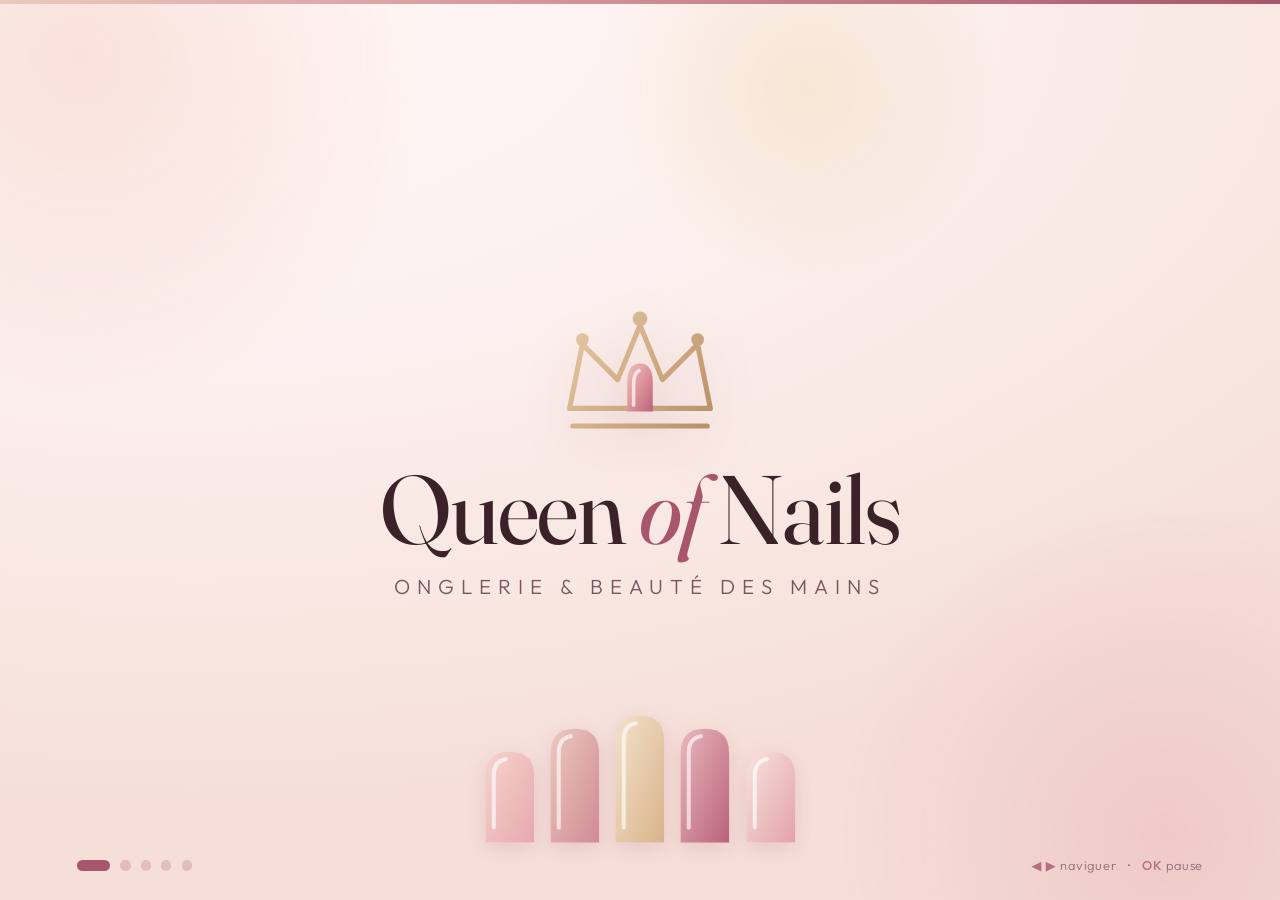
==== queen-of-nails/index.html @ 1c4593a9 "Add Queen of Nails TV display and PWA Co-Authored-By: Claude Sonnet 5.5 <noreply@anthropic.com> Clau" ====
<!doctype html>
<html lang="fr">
<head>
<meta charset="utf-8">
<meta name="viewport" content="width=device-width,initial-scale=1,viewport-fit=cover">
<title>Queen of Nails</title>
<meta name="description" content="Queen of Nails, onglerie et beauté des mains : prestations et tarifs.">
<link rel="manifest" href="manifest.webmanifest">
<meta name="theme-color" content="#F8E6E2">
<meta name="apple-mobile-web-app-capable" content="yes">
<meta name="mobile-web-app-capable" content="yes">
<meta name="apple-mobile-web-app-status-bar-style" content="black-translucent">
<meta name="apple-mobile-web-app-title" content="Queen of Nails">
<link rel="apple-touch-icon" href="icons/apple-touch-icon.png">
<link rel="icon" type="image/svg+xml" href="icons/icon.svg">
<link rel="preconnect" href="https://fonts.googleapis.com">
<link rel="preconnect" href="https://fonts.gstatic.com" crossorigin>
<link rel="stylesheet" href="https://fonts.googleapis.com/css2?family=Fraunces:ital,opsz,wght@0,9..144,400;0,9..144,600;1,9..144,400&family=Outfit:wght@300;400;500;600&display=swap">
<link rel="stylesheet" href="style.css">
</head>
<body>

<!-- Symboles SVG partagés -->
<svg width="0" height="0" style="position:absolute" aria-hidden="true">
  <defs>
    <linearGradient id="g-rose" x1="0" y1="0" x2="1" y2="1">
      <stop offset="0" stop-color="#EFC3B9"/><stop offset=".55" stop-color="#D98F96"/><stop offset="1" stop-color="#B9637A"/>
    </linearGradient>
    <linearGradient id="g-gold" gradientUnits="userSpaceOnUse" x1="16" y1="18" x2="104" y2="86">
      <stop offset="0" stop-color="#E6C9A3"/><stop offset="1" stop-color="#B98F66"/>
    </linearGradient>
    <symbol id="logo-mark" viewBox="0 0 120 100">
      <!-- couronne monoline -->
      <path d="M16 74 L24 34 L46 56 L60 22 L74 56 L96 34 L104 74 Z" fill="none" stroke="url(#g-gold)" stroke-width="3.2" stroke-linejoin="round" stroke-linecap="round"/>
      <path d="M18 85 H102" stroke="url(#g-gold)" stroke-width="3.2" stroke-linecap="round"/>
      <circle cx="24" cy="31" r="4" fill="url(#g-gold)"/>
      <circle cx="60" cy="18" r="4.6" fill="url(#g-gold)"/>
      <circle cx="96" cy="31" r="4" fill="url(#g-gold)"/>
      <!-- ongle central vernis -->
      <path d="M52 76 V58 Q52 46 60 46 Q68 46 68 58 V76 Z" fill="url(#g-rose)"/>
      <path d="M56 72 V59 Q56 52 59.4 50.4" fill="none" stroke="#fff" stroke-opacity=".7" stroke-width="2.2" stroke-linecap="round"/>
    </symbol>
    <symbol id="spark" viewBox="0 0 24 24">
      <path d="M12 0 C12.8 7.2 16.8 11.2 24 12 C16.8 12.8 12.8 16.8 12 24 C11.2 16.8 7.2 12.8 0 12 C7.2 11.2 11.2 7.2 12 0 Z" fill="currentColor"/>
    </symbol>
  </defs>
</svg>

<div class="bg" aria-hidden="true">
  <i class="blob b1"></i><i class="blob b2"></i><i class="blob b3"></i>
  <div id="sparks"></div>
</div>

<main id="stage" aria-live="off"></main>

<footer id="hud">
  <div id="dots"></div>
  <div class="hint"><span>◀ ▶</span> naviguer <span class="sep">·</span> <span>OK</span> pause</div>
</footer>
<div id="bar"><i></i></div>

<script src="qr.js"></script>
<script src="data.js"></script>
<script src="app.js"></script>
</body>
</html>
---- queen-of-nails/style.css ----
/* Queen of Nails — rose nude, doux, léger.
   TV : 1rem = 1vw (conçu pour 1920×1080). Téléphone : 16px. */
:root{
  --blush:#FBF0ED; --petal:#F5DDD7; --nude:#EBC9BE; --rose:#D18B94; --rose-deep:#A8566B;
  --ink:#3B2229; --ink-soft:#7A5560; --gold:#BE9468; --card:rgba(255,255,255,.62);
  --display:"Fraunces","Iowan Old Style","Palatino Linotype",Georgia,serif;
  --body:"Outfit","Segoe UI",system-ui,-apple-system,Roboto,sans-serif;
}
*{box-sizing:border-box;margin:0;padding:0}
html.tv{font-size:1vw}
html.phone{font-size:16px}
html,body{height:100%}
body{font-family:var(--body);color:var(--ink);background:var(--blush);overflow:hidden;
  -webkit-user-select:none;user-select:none;cursor:none;-webkit-tap-highlight-color:transparent}
html.phone body{overflow:auto;cursor:auto;-webkit-user-select:auto;user-select:auto}

/* ---------- Décor ---------- */
.bg{position:fixed;left:0;top:0;right:0;bottom:0;overflow:hidden;z-index:0;
  background:radial-gradient(120% 90% at 15% 0%,#FFF8F5 0%,var(--blush) 45%,#F6DFD9 100%)}
.blob{position:absolute;border-radius:50%;opacity:.55;will-change:transform}
.b1{width:46rem;height:46rem;left:-12rem;top:-14rem;background:radial-gradient(circle at 40% 40%,#F6CFC8,rgba(246,207,200,0) 70%);animation:drift 38s ease-in-out infinite alternate}
.b2{width:54rem;height:54rem;right:-18rem;bottom:-22rem;background:radial-gradient(circle at 50% 50%,#E9B8BC,rgba(233,184,188,0) 68%);animation:drift 46s ease-in-out infinite alternate-reverse}
.b3{width:30rem;height:30rem;right:22rem;top:-8rem;background:radial-gradient(circle,#F3DDBF,rgba(243,221,191,0) 70%);animation:drift 52s ease-in-out infinite alternate}
@keyframes drift{from{transform:translate3d(0,0,0) scale(1)}to{transform:translate3d(4rem,3rem,0) scale(1.12)}}
#sparks i{position:absolute;display:block;color:var(--gold);opacity:0;animation:twinkle 6s ease-in-out infinite}
#sparks svg{width:100%;height:100%;display:block}
@keyframes twinkle{0%,100%{opacity:0;transform:scale(.4) rotate(0)}50%{opacity:.85;transform:scale(1) rotate(45deg)}}

/* ---------- Scène ---------- */
#stage{position:fixed;left:0;top:0;right:0;bottom:0;z-index:1}
.slide{position:absolute;left:0;top:0;right:0;bottom:0;padding:5.2rem 6rem 6rem;
  opacity:0;visibility:hidden;transform:translate3d(0,1.6rem,0);
  transition:opacity .8s ease,transform .8s ease,visibility 0s linear .8s}
.slide.on{opacity:1;visibility:visible;transform:none;transition:opacity .8s ease,transform .8s ease}

/* Marque en haut (diapos de contenu) */
.top{position:absolute;left:6rem;top:3.2rem;display:flex;align-items:center}
.top svg{width:4.4rem;height:3.7rem;margin-right:1.1rem}
.top b{font:600 1.35rem/1 var(--display);letter-spacing:.02em;color:var(--ink)}
.top small{display:block;font:400 .82rem/1 var(--body);letter-spacing:.3em;text-transform:uppercase;color:var(--ink-soft);margin-top:.45rem}

/* ---------- Hero ---------- */
.hero{display:flex;flex-direction:column;align-items:center;justify-content:center;text-align:center}
.hero .mark{width:15rem;height:12.5rem;position:relative;margin-bottom:1rem}
.hero .mark svg{width:100%;height:100%;display:block;filter:drop-shadow(0 1.2rem 1.8rem rgba(168,86,107,.22))}
.hero .mark:after{content:"";position:absolute;left:0;top:0;right:0;bottom:0;
  background:linear-gradient(105deg,transparent 40%,rgba(255,255,255,.75) 50%,transparent 60%);
  -webkit-mask:url(icons/mark.svg) center/contain no-repeat;mask:url(icons/mark.svg) center/contain no-repeat;
  background-size:250% 100%;background-position:130% 0;animation:gloss 7s ease-in-out 1.2s infinite;opacity:.0}
@keyframes gloss{0%{background-position:130% 0;opacity:0}12%{opacity:.9}40%{background-position:-30% 0;opacity:.9}55%,100%{background-position:-30% 0;opacity:0}}
.hero h1{font:400 7.6rem/.95 var(--display);letter-spacing:-.015em;color:var(--ink)}
.hero h1 em{font-style:italic;font-weight:400;color:var(--rose-deep)}
.hero p{margin-top:1.5rem;font:300 1.6rem/1.2 var(--body);letter-spacing:.34em;text-transform:uppercase;color:var(--ink-soft)}
.hero .hands{position:absolute;left:0;right:0;bottom:4.4rem;display:flex;justify-content:center}

/* ---------- Prestations ---------- */
.menu{display:flex}
.menu .left{width:34%;display:flex;flex-direction:column;justify-content:center;padding-right:3rem}
.menu .kicker{font:500 1.15rem/1 var(--body);letter-spacing:.34em;text-transform:uppercase;color:var(--rose-deep)}
.menu h2{margin-top:1.4rem;font:400 5.6rem/1 var(--display);letter-spacing:-.01em}
.menu h2 em{font-style:italic;color:var(--rose-deep)}
.menu .intro{margin-top:1.8rem;font:300 1.7rem/1.4 var(--body);color:var(--ink-soft);max-width:26rem}
.menu .nails{margin-top:3rem}
.menu .right{flex:1;display:flex;flex-direction:column;justify-content:center}
.list{background:var(--card);border:1px solid rgba(255,255,255,.9);border-radius:2.4rem;
  box-shadow:0 2rem 4rem rgba(168,86,107,.12);padding:1.4rem 3rem}
.row{display:flex;align-items:center;padding:1.7rem 0;border-bottom:1px solid rgba(168,86,107,.14)}
.row:last-child{border-bottom:0}
.row .name{flex:1}
.row .name b{display:block;font:500 2.1rem/1.15 var(--body);color:var(--ink)}
.row .name span{display:block;margin-top:.35rem;font:300 1.3rem/1.2 var(--body);color:var(--ink-soft)}
.row .time{font:400 1.25rem/1 var(--body);color:var(--ink-soft);margin-right:2.4rem;white-space:nowrap}
.row .price{font:500 3rem/1 var(--display);color:var(--rose-deep);min-width:7rem;text-align:right;white-space:nowrap}
.row .price small{font:400 1.25rem/1 var(--body);color:var(--ink-soft);margin-right:.5rem;letter-spacing:.04em}
.row .price i{font-style:normal;font-size:1.8rem;margin-left:.2rem}

/* ---------- Réservation / QR ---------- */
.book{display:flex;align-items:center;justify-content:center}
.book .qr{width:21rem;height:21rem;background:#fff;border-radius:2.2rem;padding:1.6rem;margin-right:6rem;
  box-shadow:0 2rem 4rem rgba(168,86,107,.18);flex:none}
.book .qr svg{width:100%;height:100%;display:block}
.book .txt{max-width:40rem}
.book .kicker{font:500 1.15rem/1 var(--body);letter-spacing:.34em;text-transform:uppercase;color:var(--rose-deep)}
.book h2{margin-top:1.3rem;font:400 5.4rem/1.02 var(--display)}
.book h2 em{font-style:italic;color:var(--rose-deep)}
.book p{margin-top:1.6rem;font:300 1.7rem/1.45 var(--body);color:var(--ink-soft)}
.book ul{list-style:none;margin-top:2rem}
.book li{font:400 1.5rem/1.3 var(--body);color:var(--ink);margin-top:.7rem}
.book li b{font-weight:500;color:var(--rose-deep);margin-right:.7rem}

/* ---------- Mains décoratives ---------- */
.nails{display:flex;align-items:flex-end}
.nails svg{display:block;margin-right:.9rem;filter:drop-shadow(0 .5rem .8rem rgba(168,86,107,.18))}
.nails svg:last-child{margin-right:0}
.hero .nails svg{animation:float 6s ease-in-out infinite}
.hero .nails svg:nth-child(2){animation-delay:-1.2s}.hero .nails svg:nth-child(3){animation-delay:-2.4s}
.hero .nails svg:nth-child(4){animation-delay:-3.6s}.hero .nails svg:nth-child(5){animation-delay:-4.8s}
@keyframes float{0%,100%{transform:translateY(0)}50%{transform:translateY(-.7rem)}}

/* ---------- HUD ---------- */
#hud{position:fixed;left:6rem;right:6rem;bottom:2.2rem;z-index:5;display:flex;align-items:center;justify-content:space-between}
#dots{display:flex}
#dots i{display:block;width:.8rem;height:.8rem;border-radius:50%;background:rgba(168,86,107,.25);margin-right:.8rem;transition:all .4s}
#dots i.on{width:2.6rem;border-radius:.5rem;background:var(--rose-deep)}
.hint{font:300 1rem/1 var(--body);color:var(--ink-soft);letter-spacing:.06em;opacity:.8}
.hint span{font-weight:500;color:var(--rose-deep)}.hint .sep{margin:0 .6rem;color:var(--ink-soft)}
#bar{position:fixed;left:0;top:0;right:0;height:.35rem;z-index:6}
#bar i{display:block;height:100%;width:100%;background:linear-gradient(90deg,var(--nude),var(--rose),var(--rose-deep));transform-origin:0 50%;transform:scaleX(0)}
#bar.run i{animation:run linear forwards}
@keyframes run{from{transform:scaleX(0)}to{transform:scaleX(1)}}
#bar.paused i{animation-play-state:paused}

/* ---------- Téléphone : liste verticale ---------- */
html.phone #stage{position:relative;z-index:1;padding:1rem 1rem 3rem;max-width:34rem;margin:0 auto}
html.phone .bg{position:fixed}
html.phone #hud,html.phone #bar{display:none}
html.phone .slide{position:static;opacity:1;visibility:visible;transform:none;padding:0;margin-bottom:1.6rem;transition:none}
html.phone .top{display:none}
html.phone .hero{padding:2.2rem 0 .6rem}
html.phone .hero .mark{width:11rem;height:9.2rem;margin-bottom:.4rem}
html.phone .hero h1{font-size:3.2rem}
html.phone .hero p{font-size:.8rem;margin-top:.9rem}
html.phone .hero .hands{position:static;margin-top:1.4rem}
html.phone .menu{display:block}
html.phone .menu .left{width:auto;padding:0 .4rem}
html.phone .menu .kicker{font-size:.72rem}
html.phone .menu h2{font-size:2.3rem;margin-top:.7rem}
html.phone .menu .intro{font-size:1rem;margin:.6rem 0 1rem}
html.phone .menu .nails{display:none}
html.phone .list{padding:.4rem 1.1rem;border-radius:1.4rem}
html.phone .row{padding:.9rem 0}
html.phone .row .name b{font-size:1.05rem}.row .name span{font-size:.85rem}
html.phone .row .time{display:none}
html.phone .row .price{font-size:1.55rem;min-width:4rem}
html.phone .row .price small{font-size:.75rem}
html.phone .row .price i{font-size:1rem}
html.phone .row .name span{font-size:.82rem}
html.phone .book{display:block;text-align:center}
html.phone .book .qr{display:none}
html.phone .book h2{font-size:2.2rem}
html.phone .book p{font-size:1rem}
html.phone .book .kicker{font-size:.72rem}
html.phone .book .txt{max-width:none}
.install{display:none}
html.phone .install{display:block;margin-top:1.2rem;padding:1rem 1.1rem;background:var(--card);border-radius:1.2rem;font:400 .92rem/1.45 var(--body);color:var(--ink-soft);text-align:left}
html.phone .install b{color:var(--rose-deep);font-weight:500}
html.phone.standalone .install{display:none}

@media (prefers-reduced-motion:reduce){
  .blob,#sparks i,.hero .nails svg,.hero .mark:after{animation:none}
}
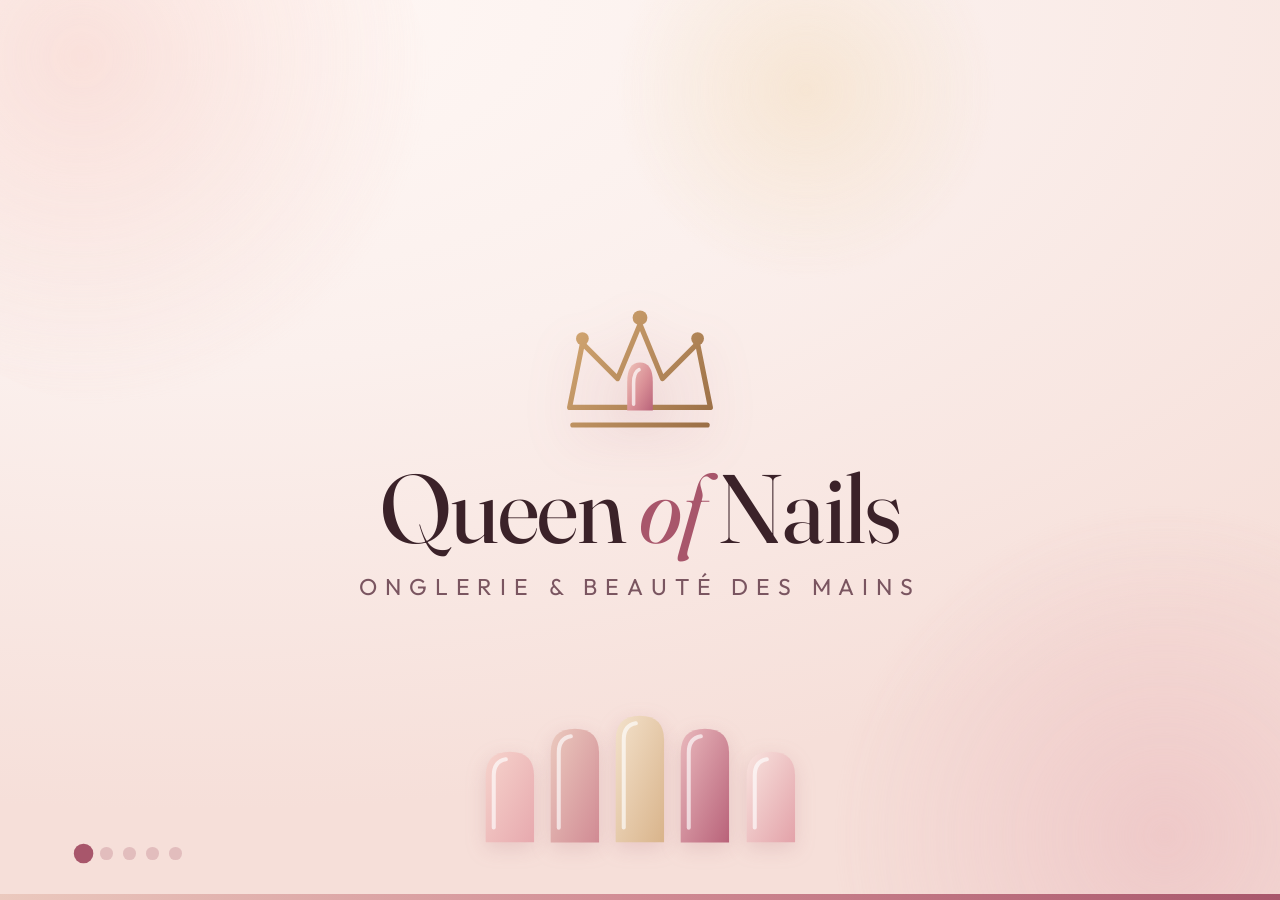
==== commit 0812cd7a: "UI/UX: larger TV text, bigger QR, staggered rows, panorama alternation, cleaner HUD Co-Authored-By: " ====
--- a/queen-of-nails/index.html
+++ b/queen-of-nails/index.html
@@ -27,7 +27,7 @@
       <stop offset="0" stop-color="#EFC3B9"/><stop offset=".55" stop-color="#D98F96"/><stop offset="1" stop-color="#B9637A"/>
     </linearGradient>
     <linearGradient id="g-gold" gradientUnits="userSpaceOnUse" x1="16" y1="18" x2="104" y2="86">
-      <stop offset="0" stop-color="#E6C9A3"/><stop offset="1" stop-color="#B98F66"/>
+      <stop offset="0" stop-color="#D4A873"/><stop offset="1" stop-color="#9A6E45"/>
     </linearGradient>
     <symbol id="logo-mark" viewBox="0 0 120 100">
       <!-- couronne monoline -->
--- a/queen-of-nails/style.css
+++ b/queen-of-nails/style.css
@@ -30,14 +30,14 @@
 #stage{position:fixed;left:0;top:0;right:0;bottom:0;z-index:1}
 .slide{position:absolute;left:0;top:0;right:0;bottom:0;padding:5.2rem 6rem 6rem;
   opacity:0;visibility:hidden;transform:translate3d(0,1.6rem,0);
-  transition:opacity .8s ease,transform .8s ease,visibility 0s linear .8s}
-.slide.on{opacity:1;visibility:visible;transform:none;transition:opacity .8s ease,transform .8s ease}
+  transition:opacity .35s ease,transform .35s ease,visibility 0s linear .35s}
+.slide.on{opacity:1;visibility:visible;transform:none;transition:opacity .7s ease .3s,transform .7s cubic-bezier(.2,.7,.2,1) .3s}
 
 /* Marque en haut (diapos de contenu) */
 .top{position:absolute;left:6rem;top:3.2rem;display:flex;align-items:center}
 .top svg{width:4.4rem;height:3.7rem;margin-right:1.1rem}
-.top b{font:600 1.35rem/1 var(--display);letter-spacing:.02em;color:var(--ink)}
-.top small{display:block;font:400 .82rem/1 var(--body);letter-spacing:.3em;text-transform:uppercase;color:var(--ink-soft);margin-top:.45rem}
+.top b{font:600 1.7rem/1 var(--display);letter-spacing:.02em;color:var(--ink)}
+.top small{display:block;font:400 1.1rem/1 var(--body);letter-spacing:.2em;text-transform:uppercase;color:var(--ink-soft);margin-top:.45rem}
 
 /* ---------- Hero ---------- */
 .hero{display:flex;flex-direction:column;align-items:center;justify-content:center;text-align:center}
@@ -50,37 +50,37 @@
 @keyframes gloss{0%{background-position:130% 0;opacity:0}12%{opacity:.9}40%{background-position:-30% 0;opacity:.9}55%,100%{background-position:-30% 0;opacity:0}}
 .hero h1{font:400 7.6rem/.95 var(--display);letter-spacing:-.015em;color:var(--ink)}
 .hero h1 em{font-style:italic;font-weight:400;color:var(--rose-deep)}
-.hero p{margin-top:1.5rem;font:300 1.6rem/1.2 var(--body);letter-spacing:.34em;text-transform:uppercase;color:var(--ink-soft)}
+.hero p{margin-top:1.5rem;font:400 1.8rem/1.2 var(--body);letter-spacing:.34em;text-transform:uppercase;color:var(--ink-soft)}
 .hero .hands{position:absolute;left:0;right:0;bottom:4.4rem;display:flex;justify-content:center}
 
 /* ---------- Prestations ---------- */
 .menu{display:flex}
-.menu .left{width:34%;display:flex;flex-direction:column;justify-content:center;padding-right:3rem}
-.menu .kicker{font:500 1.15rem/1 var(--body);letter-spacing:.34em;text-transform:uppercase;color:var(--rose-deep)}
+.menu .left{width:30%;display:flex;flex-direction:column;justify-content:center;padding-right:3rem}
+.menu .kicker{font:500 1.4rem/1 var(--body);letter-spacing:.24em;text-transform:uppercase;color:var(--rose-deep)}
 .menu h2{margin-top:1.4rem;font:400 5.6rem/1 var(--display);letter-spacing:-.01em}
 .menu h2 em{font-style:italic;color:var(--rose-deep)}
-.menu .intro{margin-top:1.8rem;font:300 1.7rem/1.4 var(--body);color:var(--ink-soft);max-width:26rem}
+.menu .intro{margin-top:1.8rem;font:400 1.8rem/1.4 var(--body);color:var(--ink-soft);max-width:26rem}
 .menu .nails{margin-top:3rem}
 .menu .right{flex:1;display:flex;flex-direction:column;justify-content:center}
 .list{background:var(--card);border:1px solid rgba(255,255,255,.9);border-radius:2.4rem;
   box-shadow:0 2rem 4rem rgba(168,86,107,.12);padding:1.4rem 3rem}
-.row{display:flex;align-items:center;padding:1.7rem 0;border-bottom:1px solid rgba(168,86,107,.14)}
+.row{display:flex;align-items:center;padding:1.5rem 0;border-bottom:1px solid rgba(168,86,107,.14)}
 .row:last-child{border-bottom:0}
 .row .name{flex:1}
-.row .name b{display:block;font:500 2.1rem/1.15 var(--body);color:var(--ink)}
-.row .name span{display:block;margin-top:.35rem;font:300 1.3rem/1.2 var(--body);color:var(--ink-soft)}
-.row .time{font:400 1.25rem/1 var(--body);color:var(--ink-soft);margin-right:2.4rem;white-space:nowrap}
-.row .price{font:500 3rem/1 var(--display);color:var(--rose-deep);min-width:7rem;text-align:right;white-space:nowrap}
+.row .name b{display:block;font:600 2.4rem/1.15 var(--body);color:var(--ink)}
+.row .name span{display:block;margin-top:.35rem;font:400 1.6rem/1.2 var(--body);color:var(--ink-soft)}
+.row .time{font:500 1.6rem/1 var(--body);color:var(--ink-soft);margin-right:2.4rem;white-space:nowrap}
+.row .price{font:500 3.6rem/1 var(--display);color:var(--rose-deep);min-width:7rem;text-align:right;white-space:nowrap}
 .row .price small{font:400 1.25rem/1 var(--body);color:var(--ink-soft);margin-right:.5rem;letter-spacing:.04em}
 .row .price i{font-style:normal;font-size:1.8rem;margin-left:.2rem}
 
 /* ---------- Réservation / QR ---------- */
 .book{display:flex;align-items:center;justify-content:center}
-.book .qr{width:21rem;height:21rem;background:#fff;border-radius:2.2rem;padding:1.6rem;margin-right:6rem;
+.book .qr{width:30rem;height:30rem;background:#fff;border-radius:2.2rem;padding:0;overflow:hidden;margin-right:5rem;
   box-shadow:0 2rem 4rem rgba(168,86,107,.18);flex:none}
 .book .qr svg{width:100%;height:100%;display:block}
-.book .txt{max-width:40rem}
-.book .kicker{font:500 1.15rem/1 var(--body);letter-spacing:.34em;text-transform:uppercase;color:var(--rose-deep)}
+.book .txt{max-width:42rem}
+.book .kicker{font:500 1.4rem/1 var(--body);letter-spacing:.24em;text-transform:uppercase;color:var(--rose-deep)}
 .book h2{margin-top:1.3rem;font:400 5.4rem/1.02 var(--display)}
 .book h2 em{font-style:italic;color:var(--rose-deep)}
 .book p{margin-top:1.6rem;font:300 1.7rem/1.45 var(--body);color:var(--ink-soft)}
@@ -98,13 +98,15 @@
 @keyframes float{0%,100%{transform:translateY(0)}50%{transform:translateY(-.7rem)}}
 
 /* ---------- HUD ---------- */
-#hud{position:fixed;left:6rem;right:6rem;bottom:2.2rem;z-index:5;display:flex;align-items:center;justify-content:space-between}
+#hud{position:fixed;left:6rem;right:6rem;bottom:3rem;z-index:5;display:flex;align-items:center;justify-content:space-between}
 #dots{display:flex}
-#dots i{display:block;width:.8rem;height:.8rem;border-radius:50%;background:rgba(168,86,107,.25);margin-right:.8rem;transition:all .4s}
-#dots i.on{width:2.6rem;border-radius:.5rem;background:var(--rose-deep)}
-.hint{font:300 1rem/1 var(--body);color:var(--ink-soft);letter-spacing:.06em;opacity:.8}
+#dots i{display:block;width:1rem;height:1rem;border-radius:50%;background:rgba(168,86,107,.25);margin-right:.8rem;transition:transform .4s,background-color .4s}
+#dots i.on{transform:scale(1.5);background:var(--rose-deep)}
+body.paused #dots:after{content:"Pause";margin-left:1rem;font:600 1.3rem/1 var(--body);color:var(--rose-deep)}
+.hint{font:400 1.3rem/1 var(--body);color:var(--ink-soft);letter-spacing:.06em;opacity:0;transition:opacity .4s}
+body.keys .hint{opacity:.9}
 .hint span{font-weight:500;color:var(--rose-deep)}.hint .sep{margin:0 .6rem;color:var(--ink-soft)}
-#bar{position:fixed;left:0;top:0;right:0;height:.35rem;z-index:6}
+#bar{position:fixed;left:0;bottom:0;right:0;height:.45rem;z-index:6}
 #bar i{display:block;height:100%;width:100%;background:linear-gradient(90deg,var(--nude),var(--rose),var(--rose-deep));transform-origin:0 50%;transform:scaleX(0)}
 #bar.run i{animation:run linear forwards}
 @keyframes run{from{transform:scaleX(0)}to{transform:scaleX(1)}}
@@ -129,7 +131,7 @@
 html.phone .menu .nails{display:none}
 html.phone .list{padding:.4rem 1.1rem;border-radius:1.4rem}
 html.phone .row{padding:.9rem 0}
-html.phone .row .name b{font-size:1.05rem}.row .name span{font-size:.85rem}
+html.phone .row .name b{font-size:1.05rem}
 html.phone .row .time{display:none}
 html.phone .row .price{font-size:1.55rem;min-width:4rem}
 html.phone .row .price small{font-size:.75rem}
@@ -146,6 +148,42 @@
 html.phone .install b{color:var(--rose-deep);font-weight:500}
 html.phone.standalone .install{display:none}
 
+/* ---------- Panorama ---------- */
+#pano{position:fixed;left:0;top:0;right:0;bottom:0;z-index:4;opacity:0;visibility:hidden;transition:opacity 1.2s ease,visibility 0s linear 1.2s;overflow:hidden}
+#pano.on{opacity:1;visibility:visible;transition:opacity 1.2s ease}
+body.is-pano #stage,body.is-pano #hud,body.is-pano #bar{opacity:0;transition:opacity .8s}
+html.phone #pano{display:none}
+#pano .rows{position:absolute;left:0;right:0;top:10.5rem;bottom:10.4rem;display:flex;flex-direction:column;justify-content:space-between}
+.prow{display:flex;width:max-content;animation:pan 110s linear infinite;will-change:transform}
+.rows .prow:nth-child(2){animation-duration:150s;margin-left:-14rem}
+@keyframes pan{from{transform:translate3d(0,0,0)}to{transform:translate3d(-50%,0,0)}}
+#pano .rows{-webkit-mask:linear-gradient(90deg,transparent,#000 9rem,#000 calc(100% - 9rem),transparent);mask:linear-gradient(90deg,transparent,#000 9rem,#000 calc(100% - 9rem),transparent)}
+.pc{flex:none;width:26rem;height:17rem;margin-right:2.4rem;border-radius:2.2rem;position:relative;overflow:hidden;box-shadow:0 .8rem 1.6rem rgba(168,86,107,.14)}
+.pc.art .st{position:absolute;width:1.6rem;height:1.6rem;color:#fff;opacity:.85}
+.pc.photo{background-size:cover;background-position:center}
+.pc.svc{background:var(--card);border:1px solid rgba(255,255,255,.9);padding:2.4rem 2.6rem;display:flex;flex-direction:column;justify-content:center}
+.pc.svc small{font:500 1.3rem/1 var(--body);letter-spacing:.2em;text-transform:uppercase;color:var(--rose-deep)}
+.pc.svc b{margin-top:1.1rem;font:600 2.2rem/1.15 var(--body);color:var(--ink)}
+.pc.svc span{margin-top:1rem;font:500 3rem/1 var(--display);color:var(--rose-deep)}
+.pc.quote{background:linear-gradient(150deg,#FFF6F2,#F5DDD7);display:flex;align-items:center;padding:2.6rem}
+.pc.quote p{font:italic 400 2.3rem/1.2 var(--display);color:var(--rose-deep)}
+.pc.brand{background:var(--ink);display:flex;flex-direction:column;align-items:center;justify-content:center;text-align:center}
+.pc.brand svg{width:7.2rem;height:6rem}
+.pc.brand b{margin-top:.8rem;font:400 2.6rem/1 var(--display);color:#FBF0ED}
+.pc.brand small{margin-top:.8rem;font:400 1.15rem/1 var(--body);letter-spacing:.3em;text-transform:uppercase;color:#E3C3BA}
+#pano .top{z-index:5}
+.pqr{position:absolute;right:6rem;bottom:1rem;z-index:5;display:flex;align-items:center;background:#fff;border-radius:1.2rem;padding:.5rem 1.2rem .5rem .5rem;box-shadow:0 .6rem 1.6rem rgba(168,86,107,.18)}
+.pqr svg{width:7.4rem;height:7.4rem;display:block}
+.pqr span{margin-left:1rem;font:500 1.5rem/1 var(--body);color:var(--rose-deep)}
+
+html.tv .row{opacity:0;transform:translate3d(2rem,0,0);transition:opacity .5s ease,transform .5s cubic-bezier(.2,.7,.2,1)}
+html.tv .slide.on .row{opacity:1;transform:none}
+html.tv .slide.on .row:nth-child(1){transition-delay:.45s}html.tv .slide.on .row:nth-child(2){transition-delay:.57s}
+html.tv .slide.on .row:nth-child(3){transition-delay:.69s}html.tv .slide.on .row:nth-child(4){transition-delay:.81s}
+body.is-pano .blob,body.is-pano #sparks i,body.is-pano .hero .nails svg{animation-play-state:paused}
+#pano:not(.on) .prow{animation-play-state:paused}
+
 @media (prefers-reduced-motion:reduce){
+  .prow{animation:none}
   .blob,#sparks i,.hero .nails svg,.hero .mark:after{animation:none}
 }
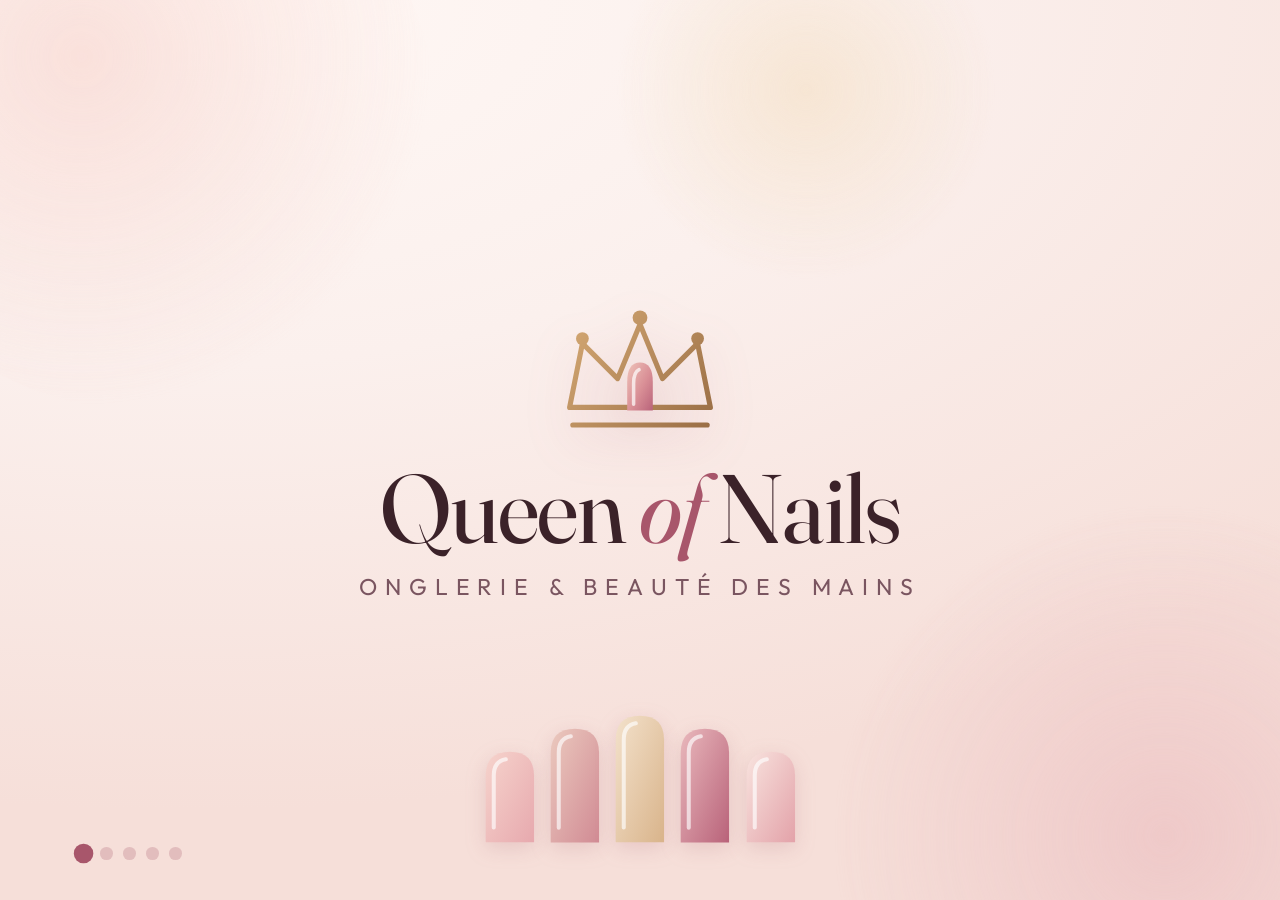
==== commit 94f73fe5: "Add admin app (prices, services, photos, timings), data.json loading, panorama scenes hook Co-Author" ====
--- a/queen-of-nails/index.html
+++ b/queen-of-nails/index.html
@@ -17,6 +17,7 @@
 <link rel="preconnect" href="https://fonts.gstatic.com" crossorigin>
 <link rel="stylesheet" href="https://fonts.googleapis.com/css2?family=Fraunces:ital,opsz,wght@0,9..144,400;0,9..144,600;1,9..144,400&family=Outfit:wght@300;400;500;600&display=swap">
 <link rel="stylesheet" href="style.css">
+<link rel="stylesheet" href="catalog.css">
 </head>
 <body>
 
@@ -61,6 +62,7 @@
 
 <script src="qr.js"></script>
 <script src="data.js"></script>
+<script src="catalog.js"></script>
 <script src="app.js"></script>
 </body>
 </html>
--- a/queen-of-nails/style.css
+++ b/queen-of-nails/style.css
@@ -106,7 +106,7 @@
 .hint{font:400 1.3rem/1 var(--body);color:var(--ink-soft);letter-spacing:.06em;opacity:0;transition:opacity .4s}
 body.keys .hint{opacity:.9}
 .hint span{font-weight:500;color:var(--rose-deep)}.hint .sep{margin:0 .6rem;color:var(--ink-soft)}
-#bar{position:fixed;left:0;bottom:0;right:0;height:.45rem;z-index:6}
+#bar{display:none}
 #bar i{display:block;height:100%;width:100%;background:linear-gradient(90deg,var(--nude),var(--rose),var(--rose-deep));transform-origin:0 50%;transform:scaleX(0)}
 #bar.run i{animation:run linear forwards}
 @keyframes run{from{transform:scaleX(0)}to{transform:scaleX(1)}}
@@ -183,6 +183,11 @@
 body.is-pano .blob,body.is-pano #sparks i,body.is-pano .hero .nails svg{animation-play-state:paused}
 #pano:not(.on) .prow{animation-play-state:paused}
 
+#pano .rows{transition:opacity .8s ease}
+#pano.scene-other .rows,#pano.scene-other .pqr{opacity:0}
+#pano .pqr{transition:opacity .8s ease}
+#pano .scenes{position:absolute;left:0;right:0;top:10.5rem;bottom:6rem;pointer-events:none}
+
 @media (prefers-reduced-motion:reduce){
   .prow{animation:none}
   .blob,#sparks i,.hero .nails svg,.hero .mark:after{animation:none}
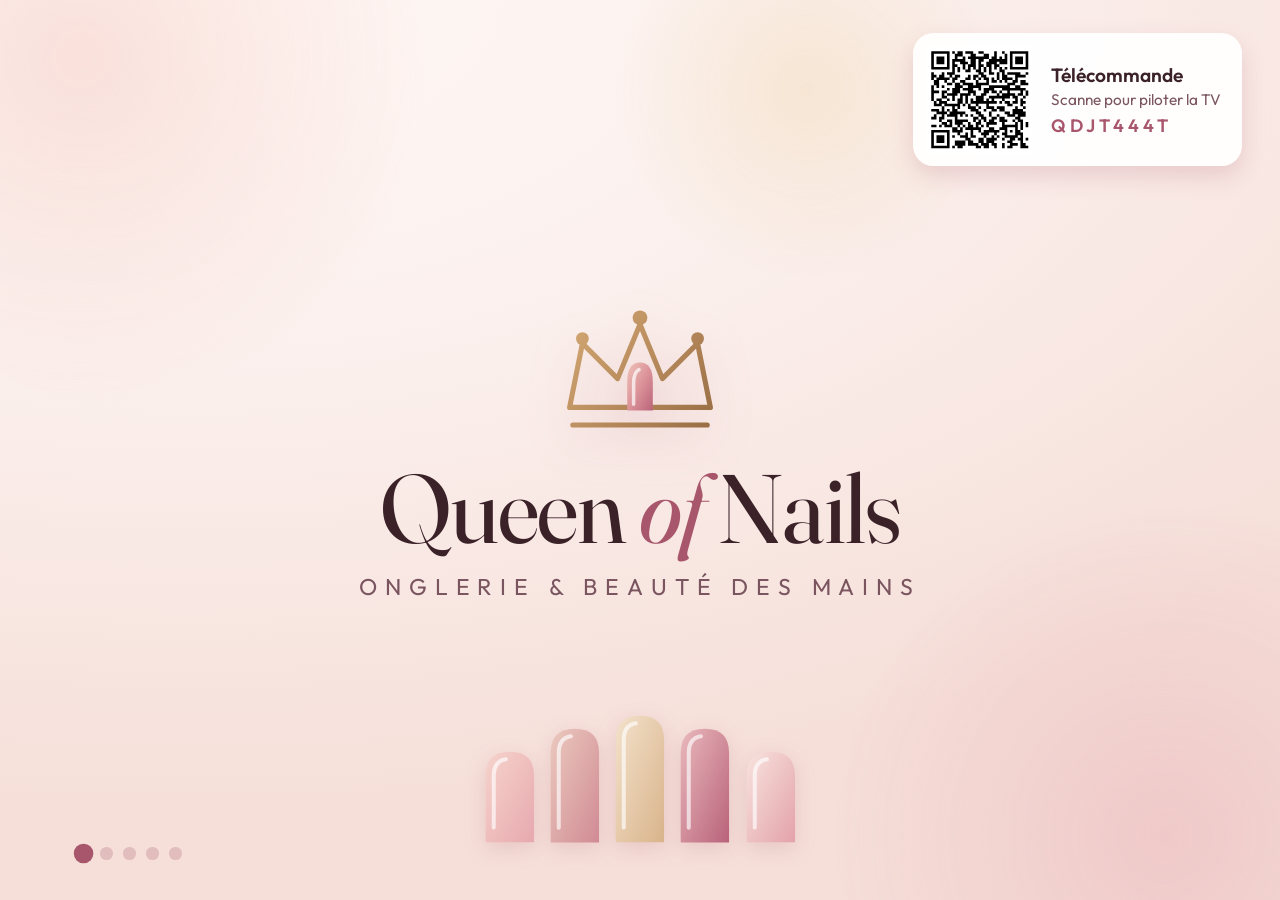
==== commit 48c48ceb: "Integrate animated service illustrations into menu slides; tidy title layout Co-Authored-By: Claude " ====
--- a/queen-of-nails/index.html
+++ b/queen-of-nails/index.html
@@ -18,6 +18,7 @@
 <link rel="stylesheet" href="https://fonts.googleapis.com/css2?family=Fraunces:ital,opsz,wght@0,9..144,400;0,9..144,600;1,9..144,400&family=Outfit:wght@300;400;500;600&display=swap">
 <link rel="stylesheet" href="style.css">
 <link rel="stylesheet" href="catalog.css">
+<link rel="stylesheet" href="service-art.css">
 </head>
 <body>
 
@@ -63,6 +64,7 @@
 <script src="qr.js"></script>
 <script src="data.js"></script>
 <script src="catalog.js"></script>
+<script src="service-art.js"></script>
 <script src="app.js"></script>
 </body>
 </html>
--- a/queen-of-nails/style.css
+++ b/queen-of-nails/style.css
@@ -55,9 +55,9 @@
 
 /* ---------- Prestations ---------- */
 .menu{display:flex}
-.menu .left{width:30%;display:flex;flex-direction:column;justify-content:center;padding-right:3rem}
+.menu .left{padding-top:3.4rem;width:30%;display:flex;flex-direction:column;justify-content:center;padding-right:3rem}
 .menu .kicker{font:500 1.4rem/1 var(--body);letter-spacing:.24em;text-transform:uppercase;color:var(--rose-deep)}
-.menu h2{margin-top:1.4rem;font:400 5.6rem/1 var(--display);letter-spacing:-.01em}
+.menu h2{margin-top:1.2rem;font:400 4.6rem/1.02 var(--display);letter-spacing:-.01em}
 .menu h2 em{font-style:italic;color:var(--rose-deep)}
 .menu .intro{margin-top:1.8rem;font:400 1.8rem/1.4 var(--body);color:var(--ink-soft);max-width:26rem}
 .menu .nails{margin-top:3rem}
@@ -188,7 +188,20 @@
 #pano .pqr{transition:opacity .8s ease}
 #pano .scenes{position:absolute;left:0;right:0;top:10.5rem;bottom:6rem;pointer-events:none}
 
+#pair{position:fixed;right:3rem;top:2.6rem;z-index:8;display:flex;align-items:center;background:rgba(255,255,255,.92);border-radius:1.6rem;padding:1rem 1.6rem 1rem 1rem;box-shadow:0 .8rem 1.8rem rgba(168,86,107,.2);opacity:0;visibility:hidden;transform:translate3d(0,-1rem,0);transition:opacity .6s,transform .6s,visibility 0s linear .6s}
+#pair.on{opacity:1;visibility:visible;transform:none;transition:opacity .6s,transform .6s}
+#pair .pq{width:8.4rem;height:8.4rem;margin-right:1.4rem;flex:none}
+#pair .pq svg{width:100%;height:100%;display:block}
+#pair b{display:block;font:600 1.5rem/1.1 var(--body);color:var(--ink)}
+#pair span{display:block;margin-top:.4rem;font:400 1.2rem/1.2 var(--body);color:var(--ink-soft)}
+#pair em{display:block;margin-top:.6rem;font:600 1.4rem/1 var(--body);font-style:normal;letter-spacing:.2em;color:var(--rose-deep)}
+html.phone #pair{display:none}
+
 @media (prefers-reduced-motion:reduce){
   .prow{animation:none}
   .blob,#sparks i,.hero .nails svg,.hero .mark:after{animation:none}
 }
+
+.menu .art-wrap{margin-top:1.8rem;width:28rem;overflow:hidden}
+.menu .art-wrap .sa-svg{overflow:hidden}
+html.phone .menu .art-wrap{display:none}
--- a/queen-of-nails/catalog.css
+++ b/queen-of-nails/catalog.css
@@ -0,0 +1,74 @@
+/* Queen of Nails — catalogue d'ongles (panorama TV). 1rem = 1vw.
+   Toutes les classes sont préfixées cat-. Animations : transform + opacity uniquement. */
+.cat-scene{position:absolute;left:0;top:0;right:0;bottom:0;padding:0 6rem;
+  display:flex;flex-direction:column;
+  font-family:var(--body,"Outfit","Segoe UI",system-ui,sans-serif);color:var(--ink,#3B2229);
+  opacity:0;visibility:hidden;pointer-events:none;
+  transition:opacity .35s ease,visibility 0s linear .35s}
+.cat-scene.on{opacity:1;visibility:visible;transition:opacity .5s ease,visibility 0s}
+.cat-scene *{box-sizing:border-box;margin:0;padding:0}
+
+/* ---------- En-tête de scène ---------- */
+.cat-head{flex:none;padding-bottom:.6rem}
+.cat-kicker{font:500 1.4rem/1 var(--body,"Outfit",sans-serif);letter-spacing:.24em;text-transform:uppercase;color:var(--rose-deep,#A8566B)}
+.cat-headrow{display:flex;align-items:flex-end;justify-content:space-between;margin-top:1.1rem}
+.cat-title{font:400 4.4rem/1 var(--display,"Fraunces",Georgia,serif);letter-spacing:-.01em;color:var(--ink,#3B2229);white-space:nowrap}
+.cat-title em{font-style:italic;color:var(--rose-deep,#A8566B)}
+.cat-sub{font:400 1.7rem/1.25 var(--body,"Outfit",sans-serif);color:var(--ink-soft,#7A5560);text-align:right;padding:0 0 .55rem 3rem}
+
+/* ---------- Grille ---------- */
+.cat-grid{flex:1;min-height:0;display:flex;flex-wrap:wrap;align-items:flex-end;justify-content:space-between;align-content:space-around}
+.cat-item{display:flex;flex-direction:column;align-items:center;text-align:center}
+.cat-fig{display:flex;align-items:flex-end;justify-content:center}
+.cat-nail{display:block;height:auto;overflow:visible}
+.cat-name{font:500 1.9rem/1.15 var(--body,"Outfit",sans-serif);color:var(--ink,#3B2229);margin-top:1rem}
+.cat-desc{font:400 1.5rem/1.25 var(--body,"Outfit",sans-serif);color:var(--ink-soft,#7A5560);margin-top:.4rem}
+
+/* 1. Formes : 8 sur une rangée */
+.cat-formes .cat-grid{align-items:flex-start;align-content:center}
+.cat-formes .cat-item{width:11rem}
+.cat-formes .cat-nail{width:9.8rem}
+.cat-formes .cat-name{font:500 2.2rem/1.1 var(--display,"Fraunces",Georgia,serif)}
+
+/* 2. Longueurs : 4 doigts alignés sur la base */
+.cat-longueurs .cat-grid{justify-content:center}
+.cat-longueurs .cat-item{width:19rem}
+.cat-longueurs .cat-nail{width:9.6rem}
+.cat-longueurs .cat-name{font:500 2.4rem/1.1 var(--display,"Fraunces",Georgia,serif)}
+.cat-longueurs .cat-desc{font-size:1.6rem}
+
+/* 3 et 4. Couleurs / designs : 6 × 2 sur cartes */
+.cat-card{width:13.9rem;padding:1rem .4rem .95rem;border-radius:2rem;
+  background:var(--card,rgba(255,255,255,.62));border:1px solid rgba(255,255,255,.9);
+  box-shadow:0 .5rem 1.2rem rgba(168,86,107,.09)}
+.cat-card .cat-nail{width:7.6rem}
+.cat-card .cat-name{font:500 1.7rem/1.15 var(--body,"Outfit",sans-serif);margin-top:.7rem;white-space:nowrap}
+
+/* ---------- Entrée échelonnée ---------- */
+.cat-head,.cat-item{opacity:0;transform:translate3d(0,1.6rem,0);transition:opacity .3s ease,transform .3s ease}
+.cat-scene.on .cat-head,.cat-scene.on .cat-item{opacity:1;transform:translate3d(0,0,0);
+  transition:opacity .7s ease,transform .8s cubic-bezier(.2,.7,.2,1)}
+.cat-scene.on .cat-head{transition-delay:.1s}
+.cat-scene.on .cat-item:nth-child(1){transition-delay:.3s}
+.cat-scene.on .cat-item:nth-child(2){transition-delay:.38s}
+.cat-scene.on .cat-item:nth-child(3){transition-delay:.46s}
+.cat-scene.on .cat-item:nth-child(4){transition-delay:.54s}
+.cat-scene.on .cat-item:nth-child(5){transition-delay:.62s}
+.cat-scene.on .cat-item:nth-child(6){transition-delay:.7s}
+.cat-scene.on .cat-item:nth-child(7){transition-delay:.78s}
+.cat-scene.on .cat-item:nth-child(8){transition-delay:.86s}
+.cat-scene.on .cat-item:nth-child(9){transition-delay:.94s}
+.cat-scene.on .cat-item:nth-child(10){transition-delay:1.02s}
+.cat-scene.on .cat-item:nth-child(11){transition-delay:1.1s}
+.cat-scene.on .cat-item:nth-child(12){transition-delay:1.18s}
+
+/* ---------- Léger flottement (uniquement scène visible) ---------- */
+@keyframes cat-float{from{transform:translate3d(0,0,0)}to{transform:translate3d(0,-.4rem,0)}}
+.cat-scene.on .cat-fig{animation:cat-float 4.5s ease-in-out 2s infinite alternate}
+.cat-scene.on .cat-item:nth-child(even) .cat-fig{animation-delay:3.2s}
+.cat-still .cat-fig{animation:none!important}
+
+@media (prefers-reduced-motion:reduce){
+  .cat-scene.on .cat-fig{animation:none}
+  .cat-head,.cat-item,.cat-scene.on .cat-head,.cat-scene.on .cat-item{transform:none;transition:opacity .4s ease;transition-delay:0s}
+}
--- a/queen-of-nails/service-art.css
+++ b/queen-of-nails/service-art.css
@@ -0,0 +1,198 @@
+/* Queen of Nails — illustrations animées des prestations (service-art.js).
+   Toutes les classes sont préfixées sa-. viewBox 560×400 : les px des keyframes sont des unités SVG
+   (la scène s'adapte donc à toute taille). Animations : transform + opacity (+ stroke-dashoffset, 2 tracés courts).
+   Sans animation (prefers-reduced-motion), l'état de base de chaque élément forme une image fixe. */
+.sa-scene{display:block;position:relative;width:100%;line-height:0;pointer-events:none}
+.sa-scene .sa-svg{display:block;width:100%;height:auto;overflow:visible}
+
+/* ---------- étincelles (communes) ---------- */
+.sa-tw{opacity:.9;animation:sa-tw 4s ease-in-out infinite both}
+.sa-tw.sa-d2{animation-delay:-1.3s}
+.sa-tw.sa-d3{animation-delay:-2.6s}
+.sa-tw.sa-d4{animation-delay:-3.4s}
+@keyframes sa-tw{0%,100%{opacity:0;transform:scale(.3) rotate(0deg)}50%{opacity:.95;transform:scale(1) rotate(45deg)}}
+
+/* ---------- manucure (10 s) ---------- */
+.sa-m-file{opacity:0;animation:sa-m-file 10s ease-in-out infinite}
+@keyframes sa-m-file{
+  0%{opacity:0;transform:translate(130px,-40px)}
+  6%{opacity:1;transform:translate(0,0)}
+  9%{opacity:1;transform:translate(-30px,0)} 12%{transform:translate(24px,0)} 15%{transform:translate(-30px,0)}
+  18%{transform:translate(24px,0)} 21%{transform:translate(-30px,0)} 24%{opacity:1;transform:translate(0,0)}
+  30%,100%{opacity:0;transform:translate(130px,-40px)}}
+.sa-m-dust{opacity:0;animation:sa-m-dust 10s ease-in infinite}
+.sa-m-dust.sa-d2{animation-delay:.25s}
+.sa-m-dust.sa-d3{animation-delay:.5s}
+@keyframes sa-m-dust{0%,8%{opacity:0;transform:translate(0,0)}10%{opacity:.9}17%{opacity:0;transform:translate(-6px,34px)}
+  17.1%{opacity:0;transform:translate(0,0)}19%{opacity:.9}26%,100%{opacity:0;transform:translate(8px,34px)}}
+.sa-m-brush{transform:translate(52px,-92px);animation:sa-m-brush 10s ease-in-out infinite}
+@keyframes sa-m-brush{
+  0%,30%{opacity:0;transform:translate(110px,-150px)}
+  38%{opacity:1;transform:translate(0,0)}
+  54%{opacity:1;transform:translate(0,-60px)}
+  62%{opacity:1;transform:translate(70px,-120px)}
+  68%,100%{opacity:0;transform:translate(110px,-150px)}}
+.sa-m-paint{animation:sa-m-paint 10s linear infinite}
+@keyframes sa-m-paint{0%,38%{opacity:1;transform:scaleY(0)}54%,92%{opacity:1;transform:scaleY(1)}98%,100%{opacity:0;transform:scaleY(1)}}
+.sa-m-gl{animation:sa-m-gl 10s ease infinite}
+@keyframes sa-m-gl{0%,54%{opacity:0}60%,92%{opacity:1}98%,100%{opacity:0}}
+.sa-m-sp{animation:sa-m-sp 10s ease-in-out infinite}
+.sa-m-sp.sa-d2{animation-delay:.35s}
+.sa-m-sp.sa-d3{animation-delay:.7s}
+@keyframes sa-m-sp{0%,56%{opacity:0;transform:scale(.3) rotate(0deg)}64%{opacity:1;transform:scale(1) rotate(45deg)}
+  73%{opacity:.25;transform:scale(.55) rotate(70deg)}82%{opacity:1;transform:scale(1) rotate(90deg)}92%,100%{opacity:0;transform:scale(.3) rotate(120deg)}}
+
+/* ---------- pose gel / capsules (9 s) ---------- */
+.sa-p-halo{opacity:.8;animation:sa-p-halo 9s ease-in-out infinite}
+@keyframes sa-p-halo{0%,34%{opacity:0;transform:scale(.9)}40%{opacity:.95;transform:scale(1)}48%{opacity:.6;transform:scale(1.05)}
+  56%{opacity:1;transform:scale(1)}64%{opacity:.6;transform:scale(1.05)}72%{opacity:1;transform:scale(1)}80%,100%{opacity:0;transform:scale(.9)}}
+.sa-p-led{animation:sa-p-led 9s ease infinite}
+@keyframes sa-p-led{0%,33%{opacity:0}38%,76%{opacity:1}80%,100%{opacity:0}}
+.sa-p-caps{animation:sa-p-caps 9s ease infinite}
+@keyframes sa-p-caps{0%,90%{opacity:1}96%,100%{opacity:0}}
+.sa-p-cap{animation:9s cubic-bezier(.3,.8,.3,1) infinite}
+.sa-p-c1{animation-name:sa-p-c1}.sa-p-c2{animation-name:sa-p-c2}.sa-p-c3{animation-name:sa-p-c3}.sa-p-c4{animation-name:sa-p-c4}
+@keyframes sa-p-c1{0%,3%{opacity:0;transform:translate(0,-64px)}10%,100%{opacity:1;transform:translate(0,0)}}
+@keyframes sa-p-c2{0%,9%{opacity:0;transform:translate(0,-64px)}16%,100%{opacity:1;transform:translate(0,0)}}
+@keyframes sa-p-c3{0%,15%{opacity:0;transform:translate(0,-64px)}22%,100%{opacity:1;transform:translate(0,0)}}
+@keyframes sa-p-c4{0%,21%{opacity:0;transform:translate(0,-64px)}28%,100%{opacity:1;transform:translate(0,0)}}
+.sa-p-gel{opacity:.96;animation:sa-p-gel 9s ease infinite}
+@keyframes sa-p-gel{0%,40%{opacity:0}70%,100%{opacity:.96}}
+.sa-p-sp{animation:sa-p-sp 9s ease-in-out infinite}
+.sa-p-sp.sa-d2{animation-delay:.4s}
+.sa-p-sp.sa-d3{animation-delay:.8s}
+@keyframes sa-p-sp{0%,38%{opacity:0;transform:scale(.3) rotate(0deg)}48%{opacity:1;transform:scale(1) rotate(45deg)}
+  58%{opacity:.25;transform:scale(.55) rotate(70deg)}68%{opacity:1;transform:scale(1) rotate(90deg)}80%,100%{opacity:0;transform:scale(.3) rotate(120deg)}}
+
+/* ---------- nail art (10 s) ---------- */
+.sa-a-all{animation:sa-a-all 10s ease infinite}
+@keyframes sa-a-all{0%,91%{opacity:1}97%,100%{opacity:0}}
+.sa-a-line{stroke-dasharray:140;stroke-dashoffset:0;animation:sa-a-line 10s linear infinite}
+.sa-a-line2{stroke-dasharray:112;animation-name:sa-a-line2}
+@keyframes sa-a-line{0%,7%{stroke-dashoffset:140}19%,100%{stroke-dashoffset:0}}
+@keyframes sa-a-line2{0%,21%{stroke-dashoffset:112}29%,100%{stroke-dashoffset:0}}
+.sa-a-pop{animation:10s cubic-bezier(.3,1.4,.5,1) infinite}
+.sa-a-p1{animation-name:sa-a-p1}.sa-a-p2{animation-name:sa-a-p2}.sa-a-p3{animation-name:sa-a-p3}
+.sa-a-p4{animation-name:sa-a-p4}.sa-a-p5{animation-name:sa-a-p5}.sa-a-p6{animation-name:sa-a-p6}
+.sa-a-p7{animation-name:sa-a-p7}.sa-a-p8{animation-name:sa-a-p8}.sa-a-p9{animation-name:sa-a-p9}
+@keyframes sa-a-p1{0%,34%{opacity:0;transform:scale(0)}38%,100%{opacity:1;transform:scale(1)}}
+@keyframes sa-a-p2{0%,38%{opacity:0;transform:scale(0)}42%,100%{opacity:1;transform:scale(1)}}
+@keyframes sa-a-p3{0%,42%{opacity:0;transform:scale(0)}46%,100%{opacity:1;transform:scale(1)}}
+@keyframes sa-a-p4{0%,46%{opacity:0;transform:scale(0)}50%,100%{opacity:1;transform:scale(1)}}
+@keyframes sa-a-p5{0%,50%{opacity:0;transform:scale(0)}54%,100%{opacity:1;transform:scale(1)}}
+@keyframes sa-a-p6{0%,55%{opacity:0;transform:scale(0)}59%,100%{opacity:1;transform:scale(1)}}
+@keyframes sa-a-p7{0%,63%{opacity:0;transform:scale(0)}66%,100%{opacity:1;transform:scale(1)}}
+@keyframes sa-a-p8{0%,68%{opacity:0;transform:scale(0)}71%,100%{opacity:1;transform:scale(1)}}
+@keyframes sa-a-p9{0%,73%{opacity:0;transform:scale(0)}76%,100%{opacity:1;transform:scale(1)}}
+.sa-a-brush{transform:translate(96px,60px);animation:sa-a-brush 10s ease-in-out infinite}
+@keyframes sa-a-brush{
+  0%{opacity:0;transform:translate(150px,90px)}
+  7%{opacity:1;transform:translate(-56px,198px)}
+  13%{transform:translate(0,180px)}
+  19%{transform:translate(56px,126px)}
+  21%{transform:translate(-44px,214px)}
+  29%{transform:translate(50px,166px)}
+  35%{transform:translate(8px,78px)}
+  39%{transform:translate(27px,92px)}
+  43%{transform:translate(20px,114px)}
+  47%{transform:translate(-4px,114px)}
+  51%{transform:translate(-11px,92px)}
+  56%{transform:translate(8px,98px)}
+  64%{transform:translate(20px,38px)}
+  69%{transform:translate(39px,52px)}
+  74%{opacity:1;transform:translate(52px,72px)}
+  82%,100%{opacity:0;transform:translate(150px,30px)}}
+.sa-a-sp{animation:sa-a-sp 10s ease-in-out infinite}
+.sa-a-sp.sa-d2{animation-delay:.4s}
+.sa-a-sp.sa-d3{animation-delay:.8s}
+@keyframes sa-a-sp{0%,74%{opacity:0;transform:scale(.3) rotate(0deg)}80%{opacity:1;transform:scale(1) rotate(45deg)}
+  85%{opacity:.3;transform:scale(.55) rotate(70deg)}90%{opacity:1;transform:scale(1) rotate(90deg)}96%,100%{opacity:0;transform:scale(.3) rotate(120deg)}}
+
+/* ---------- pédicure (boucles continues, 8 s) ---------- */
+.sa-f-wave{animation:sa-f-wave 8s linear infinite}
+.sa-f-wave2{animation-duration:6s;animation-direction:reverse}
+@keyframes sa-f-wave{from{transform:translate(0,0)}to{transform:translate(160px,0)}}
+.sa-f-bob{animation:sa-f-bob 4s ease-in-out infinite alternate}
+.sa-f-bob.sa-d2{animation-delay:-1.4s}
+.sa-f-bob.sa-d3{animation-delay:-2.7s}
+@keyframes sa-f-bob{from{transform:translate(-5px,-4px) rotate(-9deg)}to{transform:translate(5px,5px) rotate(9deg)}}
+.sa-f-fall{opacity:.9;transform:translate(8px,60px) rotate(40deg);animation:sa-f-fall 8s ease-in-out infinite}
+.sa-f-fall.sa-d2{animation-delay:-4s}
+@keyframes sa-f-fall{0%{opacity:0;transform:translate(0,-30px) rotate(0deg)}12%{opacity:.95}
+  35%{transform:translate(26px,70px) rotate(70deg)}70%{opacity:.95;transform:translate(-14px,170px) rotate(150deg)}
+  88%,100%{opacity:0;transform:translate(10px,226px) rotate(205deg)}}
+.sa-f-bub{animation:sa-f-bub 5s ease-in infinite}
+.sa-f-bub.sa-d2{animation-delay:-1.1s}
+.sa-f-bub.sa-d3{animation-delay:-2.3s}
+.sa-f-bub.sa-d4{animation-delay:-3.2s}
+.sa-f-bub.sa-d5{animation-delay:-4.1s}
+@keyframes sa-f-bub{0%{opacity:0;transform:translate(0,30px) scale(.5)}18%{opacity:.95}
+  55%{transform:translate(7px,-50px) scale(.95)}85%{opacity:.8}100%{opacity:0;transform:translate(-5px,-120px) scale(1.15)}}
+.sa-f-shine{opacity:0;animation:sa-f-shine 8s ease-in-out infinite}
+.sa-f-s2{animation-delay:.35s}.sa-f-s3{animation-delay:.7s}.sa-f-s4{animation-delay:1.05s}.sa-f-s5{animation-delay:1.4s}
+@keyframes sa-f-shine{0%,8%{opacity:0}14%{opacity:.7}22%,50%{opacity:0}56%{opacity:.7}64%,100%{opacity:0}}
+.sa-f-sp{animation-duration:4s}
+
+/* ---------- soin / paraffine (9 s) ---------- */
+.sa-s-hand{transform:translate(0,-50px);animation:sa-s-hand 9s ease-in-out infinite}
+@keyframes sa-s-hand{0%,6%{transform:translate(0,-50px)}26%{transform:translate(0,58px)}34%{transform:translate(0,50px)}
+  44%{transform:translate(0,58px)}64%,100%{transform:translate(0,-50px)}}
+.sa-s-coat{animation:sa-s-coat 9s ease infinite}
+@keyframes sa-s-coat{0%,24%{opacity:0}30%,88%{opacity:1}97%,100%{opacity:0}}
+.sa-s-rip{opacity:0;animation:sa-s-rip 9s ease-out infinite}
+.sa-s-rip2{animation-name:sa-s-rip2}
+@keyframes sa-s-rip{0%,19%{opacity:0;transform:scale(.55)}23%{opacity:.9}40%,100%{opacity:0;transform:scale(1.22)}}
+@keyframes sa-s-rip2{0%,30%{opacity:0;transform:scale(.55)}34%{opacity:.9}52%,100%{opacity:0;transform:scale(1.22)}}
+.sa-s-drop{opacity:0;animation:sa-s-drop 9s ease-in infinite}
+@keyframes sa-s-drop{0%,62%{opacity:0;transform:translate(0,-8px) scale(.4)}68%{opacity:1;transform:translate(0,0) scale(1)}
+  72%{opacity:1;transform:translate(0,4px) scale(1)}80%{opacity:1;transform:translate(0,88px) scale(1)}81%,100%{opacity:0;transform:translate(0,90px) scale(1)}}
+.sa-s-rip3{opacity:0;animation:sa-s-rip3 9s ease-out infinite}
+@keyframes sa-s-rip3{0%,79%{opacity:0;transform:scale(.3)}82%{opacity:1}93%,100%{opacity:0;transform:scale(1.7)}}
+.sa-s-steam{opacity:.55;animation:sa-s-steam 4.5s ease-in-out infinite}
+.sa-s-steam.sa-d2{animation-delay:-1.2s}
+.sa-s-steam.sa-d3{animation-delay:-2.4s}
+.sa-s-steam.sa-d4{animation-delay:-3.5s}
+@keyframes sa-s-steam{0%{opacity:0;transform:translate(0,18px) scale(.8,.7)}35%{opacity:.8}100%{opacity:0;transform:translate(6px,-44px) scale(1.1,1.15)}}
+.sa-s-sp{animation-duration:4.5s}
+
+/* ---------- dépose (9 s) ---------- */
+.sa-d-pol{animation:sa-d-pol 9s linear infinite}
+@keyframes sa-d-pol{0%,13%{opacity:1;transform:scaleY(1)}23%{transform:scaleY(.76)}33%{transform:scaleY(.5)}43%{transform:scaleY(.25)}
+  53%{opacity:1;transform:scaleY(0)}54%{opacity:0;transform:scaleY(0)}60%{opacity:0;transform:scaleY(1)}86%{opacity:0;transform:scaleY(1)}96%,100%{opacity:1;transform:scaleY(1)}}
+.sa-d-cot{transform:translate(150px,200px);animation:sa-d-cot 9s linear infinite}
+@keyframes sa-d-cot{0%{opacity:0;transform:translate(210px,190px)}5%{opacity:1}13%{opacity:1;transform:translate(0,236px)}
+  23%{transform:translate(-12px,180px)}33%{transform:translate(12px,120px)}43%{transform:translate(-12px,60px)}
+  53%{opacity:1;transform:translate(0,-4px)}60%{opacity:1;transform:translate(150px,30px)}66%,100%{opacity:0;transform:translate(215px,60px)}}
+.sa-d-tint{opacity:.2;animation:sa-d-tint 9s ease infinite}
+@keyframes sa-d-tint{0%,14%{opacity:0}50%,100%{opacity:.3}}
+.sa-d-vol{opacity:.55;animation:sa-d-vol 9s ease-out infinite}
+.sa-d-vol.sa-d2{animation-delay:.7s}
+.sa-d-vol.sa-d3{animation-delay:1.4s}
+.sa-d-vol.sa-d4{animation-delay:2.1s}
+.sa-d-vol.sa-d5{animation-delay:2.8s}
+@keyframes sa-d-vol{0%,16%{opacity:0;transform:translate(26px,18px) scale(.5) rotate(20deg)}24%{opacity:.9}
+  46%,100%{opacity:0;transform:translate(-22px,-66px) scale(1.25) rotate(-25deg)}}
+.sa-d-sp{animation:sa-d-sp 9s ease-in-out infinite}
+.sa-d-sp.sa-d2{animation-delay:.35s}
+.sa-d-sp.sa-d3{animation-delay:.7s}
+@keyframes sa-d-sp{0%,56%{opacity:0;transform:scale(.3) rotate(0deg)}63%{opacity:1;transform:scale(1) rotate(45deg)}
+  70%{opacity:.3;transform:scale(.55) rotate(70deg)}77%{opacity:1;transform:scale(1) rotate(90deg)}86%,100%{opacity:0;transform:scale(.3) rotate(120deg)}}
+
+/* ---------- défaut (8 s) ---------- */
+.sa-x-crown{animation:sa-x-float 4s ease-in-out infinite alternate}
+@keyframes sa-x-float{from{transform:translate(0,-5px)}to{transform:translate(0,6px)}}
+.sa-x-nail{animation:sa-x-nail 4s ease-in-out infinite alternate}
+.sa-x-n2{animation-delay:-1.3s}.sa-x-n3{animation-delay:-2.6s}
+@keyframes sa-x-nail{from{transform:translate(0,5px)}to{transform:translate(0,-6px)}}
+.sa-x-shine{opacity:0;animation:sa-x-shine 8s ease-in-out infinite}
+.sa-x-s2{animation-delay:.5s}.sa-x-s3{animation-delay:1s}
+@keyframes sa-x-shine{0%,10%{opacity:0;transform:translate(-90px,0)}14%{opacity:1}30%{opacity:1}34%,100%{opacity:0;transform:translate(90px,0)}}
+
+/* ---------- pause ---------- */
+.slide:not(.on) .sa-scene *{animation-play-state:paused}
+.sa-paused .sa-scene *,.sa-scene.sa-paused *{animation-play-state:paused}
+
+/* ---------- mouvement réduit : image fixe ---------- */
+@media (prefers-reduced-motion:reduce){
+  .sa-scene *{animation:none!important}
+}
